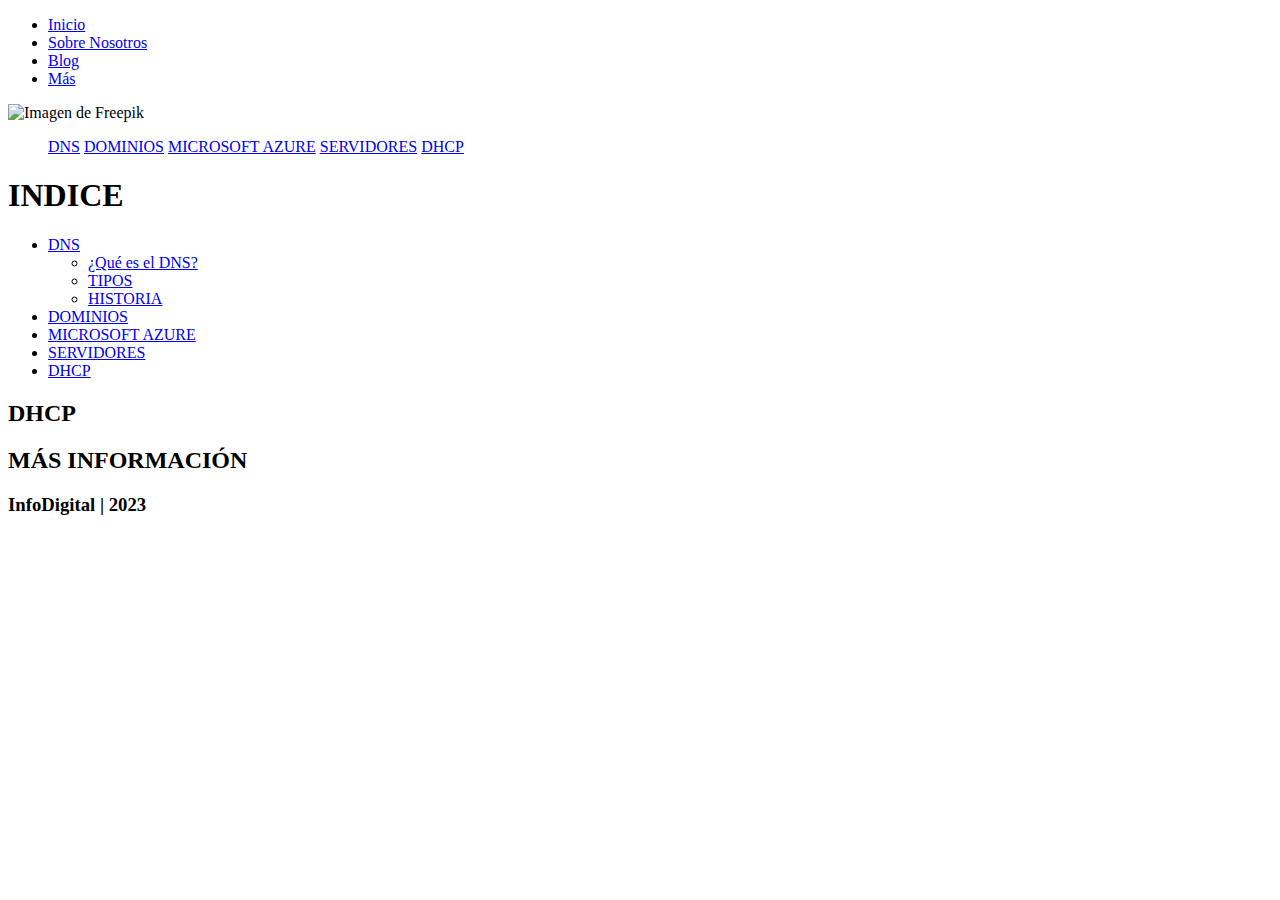
==== paginas/dhcp.html @ 58b0ef56 "Advance" ====
<!DOCTYPE html>
<html lang="es">
<head>
    <meta charset="UTF-8">
    <meta http-equiv="X-UA-Compatible" content="IE=edge">
    <meta name="viewport" content="width=device-width, initial-scale=1.0">
    <link rel="icon" type="image/x-icon" href="imagenes/Logo.PNG">
    <link rel="stylesheet" href="../estilos/style.css">
    <title>InfoDigital - DHCP</title>
    <link rel="stylesheet" href="css/media.css">
    <link rel="stylesheet" href="https://cdnjs.cloudflare.com/ajax/libs/font-awesome/6.3.0/css/all.min.css" integrity="sha512-SzlrxWUlpfuzQ+pcUCosxcglQRNAq/DZjVsC0lE40xsADsfeQoEypE+enwcOiGjk/bSuGGKHEyjSoQ1zVisanQ==" crossorigin="anonymous" referrerpolicy="no-referrer" />
</head>
<body>
   
    <!-- ********************** CABECERA DE LA WEB ******************************************** -->
    <header id="cajacabecera">
        <!-- ***************** MENU SUPERIOR ********************** -->
        <div id="cabecera">
            <nav class="menu">
                <ul>
                    <li><a href="../index.html"><i class="fa-solid fa-house-chimney"></i>Inicio</a></li>
                    <li><a href="sobreNosotros.html"><i class="fa-solid fa-calendar-days"></i>Sobre Nosotros</a></li>
                    <li><a href="blog.html"><i class="fa-solid fa-newspaper"></i>Blog</a></li>
                    <li><a href="mas.html"><i class="fa-solid fa-laptop-code"></i>Más</a></li>
                </ul>
            </nav>
        </div>
        <!-- ***************** MENU INFERIOR ********************** -->
        <div class="img">
            <img src="../imagenes/redes.jpg"  alt="Imagen de Freepik" class="nube">
        </div> 
         <div id="menu-inferior">
            <nav class="menu-inferior">
                <ul>
                    <a href="dns.html">DNS</a>
                    <a href="dominios.html">DOMINIOS</a>
                    <a href="microsoftAzure.html">MICROSOFT AZURE</a>
                    <a href="servidores.html">SERVIDORES</a>
                    <a href="dhcp.html">DHCP</a>
                </ul>
            </nav>
         </div>
    </header>
<!-- ********************** INDICE******************************************** -->
<main>
    <aside id="indice">
        <h1>INDICE</h1>
        <ul>
            <li><a href="#p-dns">DNS</a>
              <ul>
                <li><a href="#p-queesDNS">¿Qué es el DNS?</a></li>
                <li><a href="#p-tipos">TIPOS</a></li>
                <li><a href="#p-hsitoria">HISTORIA</a></li>
              </ul>
            </li>
            <li><a href="#p-dominios">DOMINIOS</a></li>
            <li><a href="#p-microsoft">MICROSOFT AZURE</a></li>
            <li><a href="#p-server">SERVIDORES</a></li>
            <li><a href="#p-dhcp">DHCP</a></li>
        </ul>
    </aside>
<!-- ********************** CONTENIDO DOMINIOS******************************************** -->
<aside id="secciones">
    <section class="dhcp" id="p-dhcp">
        <h2>DHCP</h2>
        <p> 
            
        </p>
    </section>
     <!-- ********************** MAS INFORMACION******************************************** -->
     <section class="mas" id="p-mas">
        <h2>MÁS INFORMACIÓN</h2>
    </section>
</aside>
 </main>
    <!-- ********************** FOOTER******************************************** --> 
    <footer id="piepagina">
        <h3>InfoDigital | 2023</h3>
        <!-- <div class="cajapie">
            <ul>
                <li><a href=""><i class="fa-brands fa-linkedin"></i></a></li>
                <li><a href=""><i class="fa-solid fa-envelope"></i></a></li>
                <li><a href=""><i class="fa-brands fa-instagram"></i></a></li>
                <li><a href=""><i class="fa-brands fa-facebook"></i></a></li>
            </ul>
        </div> -->
    </footer>
  </body>
</html>
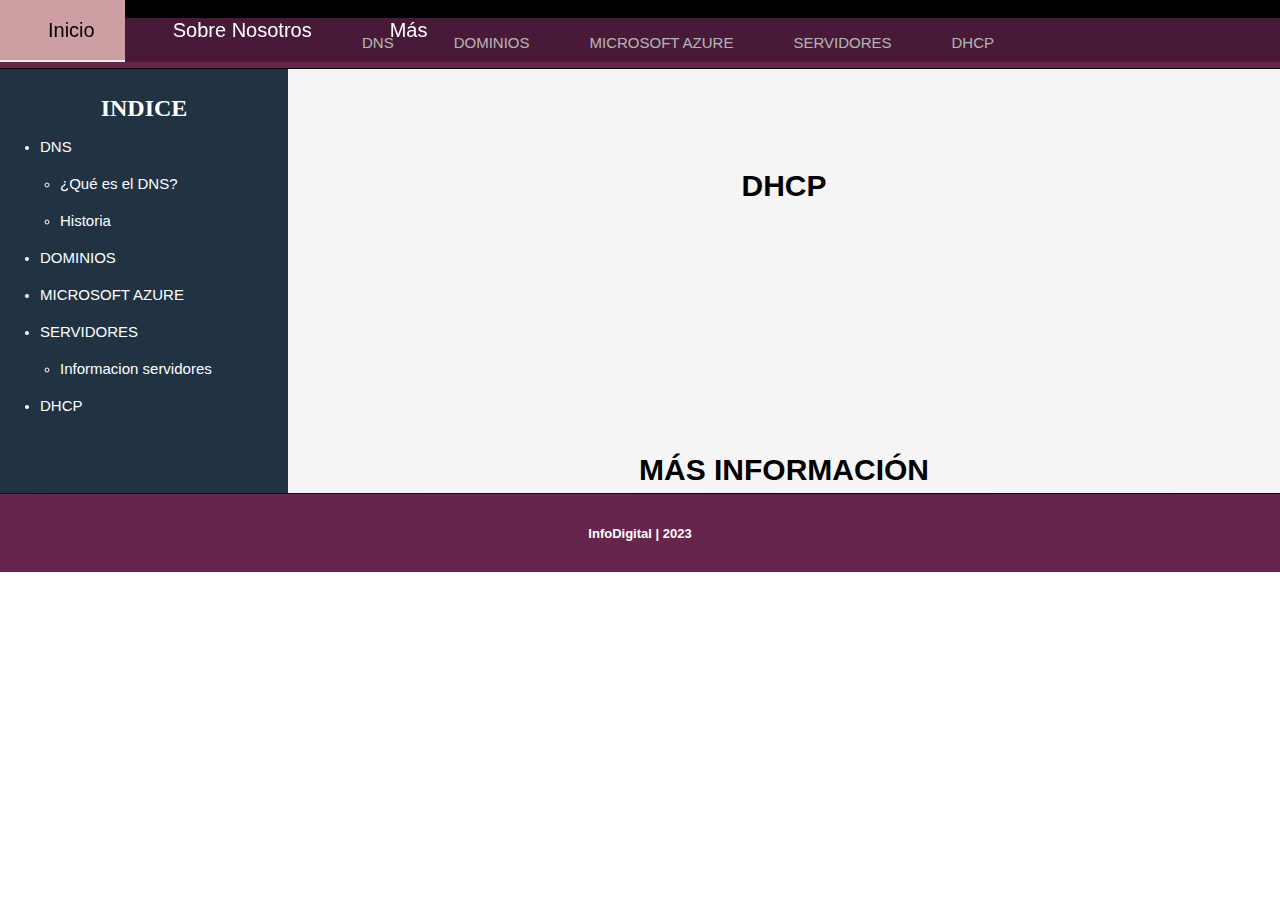
==== commit 8a0603aa: "Cambios" ====
--- a/paginas/dhcp.html
+++ b/paginas/dhcp.html
@@ -20,7 +20,6 @@
                 <ul>
                     <li><a href="../index.html"><i class="fa-solid fa-house-chimney"></i>Inicio</a></li>
                     <li><a href="sobreNosotros.html"><i class="fa-solid fa-calendar-days"></i>Sobre Nosotros</a></li>
-                    <li><a href="blog.html"><i class="fa-solid fa-newspaper"></i>Blog</a></li>
                     <li><a href="mas.html"><i class="fa-solid fa-laptop-code"></i>Más</a></li>
                 </ul>
             </nav>
@@ -46,17 +45,20 @@
     <aside id="indice">
         <h1>INDICE</h1>
         <ul>
-            <li><a href="#p-dns">DNS</a>
+            <li><a href="dns.html">DNS</a>
               <ul>
-                <li><a href="#p-queesDNS">¿Qué es el DNS?</a></li>
-                <li><a href="#p-tipos">TIPOS</a></li>
-                <li><a href="#p-hsitoria">HISTORIA</a></li>
+                <li><a href="dns.html">¿Qué es el DNS?</a></li>
+                <li><a href="dns.html">Historia</a></li>
               </ul>
             </li>
-            <li><a href="#p-dominios">DOMINIOS</a></li>
-            <li><a href="#p-microsoft">MICROSOFT AZURE</a></li>
-            <li><a href="#p-server">SERVIDORES</a></li>
-            <li><a href="#p-dhcp">DHCP</a></li>
+            <li><a href="dominios.html">DOMINIOS</a></li>
+            <li><a href="microsoftAzure.html">MICROSOFT AZURE</a></li>
+            <li><a href="servidores.html">SERVIDORES</a>
+                <ul>
+                    <li><a href="servidores.html">Informacion servidores</a></li>
+                </ul>
+            </li>
+            <li><a href="dhcp.html">DHCP</a></li>
         </ul>
     </aside>
 <!-- ********************** CONTENIDO DOMINIOS******************************************** -->
--- a/estilos/style.css
+++ b/estilos/style.css
@@ -0,0 +1,285 @@
+@import url('https://fonts.googleapis.com/css2?family=Sigmar&display=swap');
+
+
+header, section, article, nav, footer, aside, figure, form{
+    display: block;
+    margin: 0;
+    padding: 0;
+}
+body{
+    margin: 0;
+}
+*{
+    box-sizing: border-box;
+    margin: 0;
+    padding: 0;
+}
+p, h1, h2,h3, h4{
+    color: #fff;
+    margin: 6px;
+}
+h1{font-size: 24px;}
+h2{font-size: 20px;}
+h3{font-size: 18px;}
+h4{font-size: 16px;}
+p{font-size: 14px;}
+a{
+    text-decoration: none;
+}
+a img{
+    padding: 0 10px;
+    border: none;
+}
+ul, ol{
+    font-family: 'Roboto', sans-serif;
+    font-size: 14px;
+    color: #555555;
+}
+#scrollUp{
+    width: 60px;
+    height: 60px;
+    bottom: 10px;
+    right: 10px;
+    /* background-image: ; */
+}
+/* -------------------HEADER------------------------ */
+header{
+    background-color: #000000;
+}
+#cajacabecera{
+    width: 100%;
+}
+#cabecera{
+    width: 100%;
+    max-height: 1100px;
+    display: flex;
+    margin: auto;
+/*     background-color: transparent; */
+    background-color: #0000004b;
+    position: fixed;
+    left: 0;
+    top: 0;
+    z-index: 999;
+}
+#menu-inferior{
+    width: 100%;
+    max-height: 1100px;
+    display: flex;
+    margin: auto;
+    /* background: #254580; */
+    background: #67254E;
+    left: 0;
+    top: 0;
+    z-index: 999;
+}
+#logo{
+    width: 20%;
+    padding: 6px 0;
+}
+/* -------------------IMAGEN HEADER------------------------ */
+.nube{
+    width: 100%;
+    max-height: 400px;
+    padding: 0px;
+}
+img{
+    height: 300px;
+}
+.img{
+    position: relative;
+}
+
+/* -------------------MENU------------------------ */
+
+.menu{
+    width: 80%;
+}
+/* #btn-menu{
+    display: none;
+}
+#mmovil{
+    font-size: 25px;
+    cursor: pointer;
+    text-align: left;
+    color: white;
+    display: none;
+} */
+.menu ul{
+    display: flex;
+    justify-content: flex-start;
+    margin: 0;
+    padding: 0;
+    list-style: none;
+}
+.menu a{
+    display: block;
+    line-height: 60px;
+    padding: 0px 30px;
+    color: white;
+    font-size: 20px;
+}
+.menu a i{
+    font-size: 20px;
+    padding: 0 9px;
+}
+.menu a:hover{
+    color: #000000;
+    border-bottom: 2px solid #f2f2f2;
+    background-color: #CD9FA3;
+}
+
+/* -------------------MENU INFERIOR------------------------ */
+
+.menu-inferior{
+    width: 80%;
+}
+/* #btn-menu{
+    display: none;
+}
+#mmovil{
+    font-size: 25px;
+    cursor: pointer;
+    text-align: left;
+    color: white;
+    display: none;
+} */
+.menu-inferior ul{
+    display: flex;
+    justify-content: flex-end;
+    margin: 0;
+    padding: 0;
+    list-style: none;
+}
+.menu-inferior a{
+    display: block;
+    line-height: 50px;
+    padding: 0 30px;
+    color: white;
+    font-size: 15px;
+}
+.menu-inferior a:hover{
+    color: #fff;
+    border-bottom: 0px solid #f2f2f2;
+    background-color: #000000;
+}
+/* -------------------SECCIONES------------------------ */
+main{
+    background: linear-gradient(to bottom left, #000000, #000000, #110C3B);
+    padding: 1px 0px;
+    display: flex;
+}
+#secciones{
+    flex: 70%;
+    /* background: linear-gradient(to bottom left, #000000, #000000, #110C3B); */
+    background: whitesmoke;
+}
+#indice{
+    text-align: center;
+    background-color: #213343;
+    padding: 20px;
+    max-height: 9000px;
+    flex: 15%;
+}
+aside > h2{
+    text-align: center;
+    font-family: Arial;
+    font-size: 20px;
+}
+.index{
+    color: white;
+    text-align: center;
+    font-family: Arial, Helvetica, sans-serif;
+    margin-top: 100px;
+    padding-bottom: 30px;
+    font-size: 20px;
+}
+h2{
+    text-align: center;
+    font-family: Arial, Helvetica, sans-serif;
+    margin-top: 100px;
+    font-size: 30px;
+    color: #000000;
+}
+li a{
+    display: flex;
+}
+#indice ul{
+    justify-content: flex-start;
+    color: rgb(255, 255, 255);
+    padding: 0 20px;
+}
+#indice a{
+    color: white;
+    align-items: flex-start;
+    font-family: Arial;
+    font-size: 15px;
+    padding: 10px 0;
+}
+p{
+    text-align: justify;
+    font-family: sans-serif;
+    font-size: 20px;
+    margin: 50px ;
+    color: #000000;
+}
+.dns{
+    max-height: 5000px;
+    position: relative;
+    padding-top: 10px;
+}
+.microsoft{
+    height: 5000px;
+    position: relative;
+    padding-top: 100px;
+}
+.dominios{
+    max-height: 5000px;
+    position: relative;
+    padding-top: 100px;
+}
+.mas{
+    max-height: 1000px;
+    position: relative;
+    padding-top: 100px;
+}
+
+/* ---------------PIE DE PAGINA----------------------- */
+#piepagina{
+    background: #67254E;
+    padding: 2% 0;
+}
+h3{
+    text-align: center;
+    font-family: Arial;
+    font-size: 13px;
+}
+/*.cajapie{
+    width: 100%;
+    max-width: 1100px;
+    margin: auto;
+    display: flex;
+} 
+#piepagina p{
+    text-align: left;
+    color: #ffffff;
+    font-size: 30px;
+}
+#piepagina ul{
+    width: 160px;
+    margin: 0 auto;
+    padding: 0 0 0 100px;
+    display: flex;
+    list-style: none;
+}
+#piepagina ul li{
+    padding: 0 14px;
+}
+#piepagina ul li a{
+    width: 4opx;
+    height: 40px;
+    display: block;
+    line-height: 40px;
+    color: white;
+    text-align: right;
+    font-size: 35px;
+} */
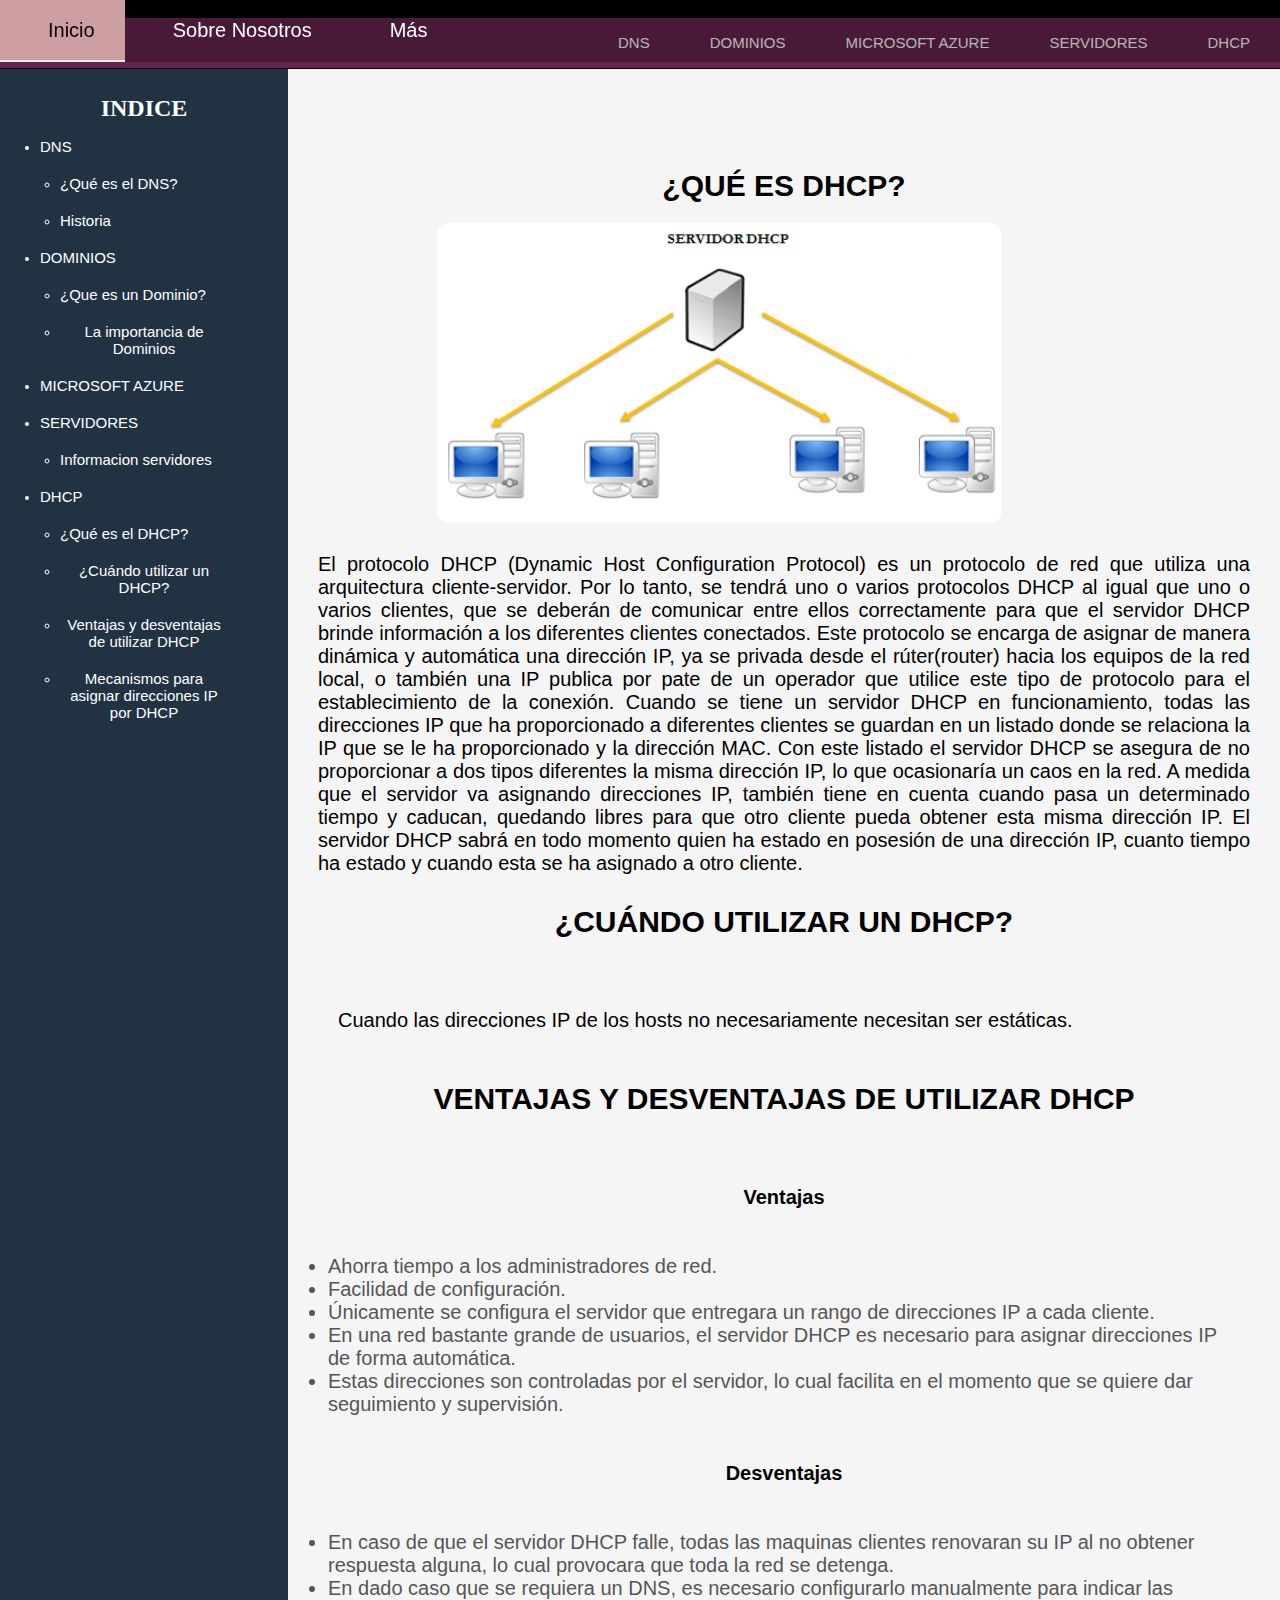
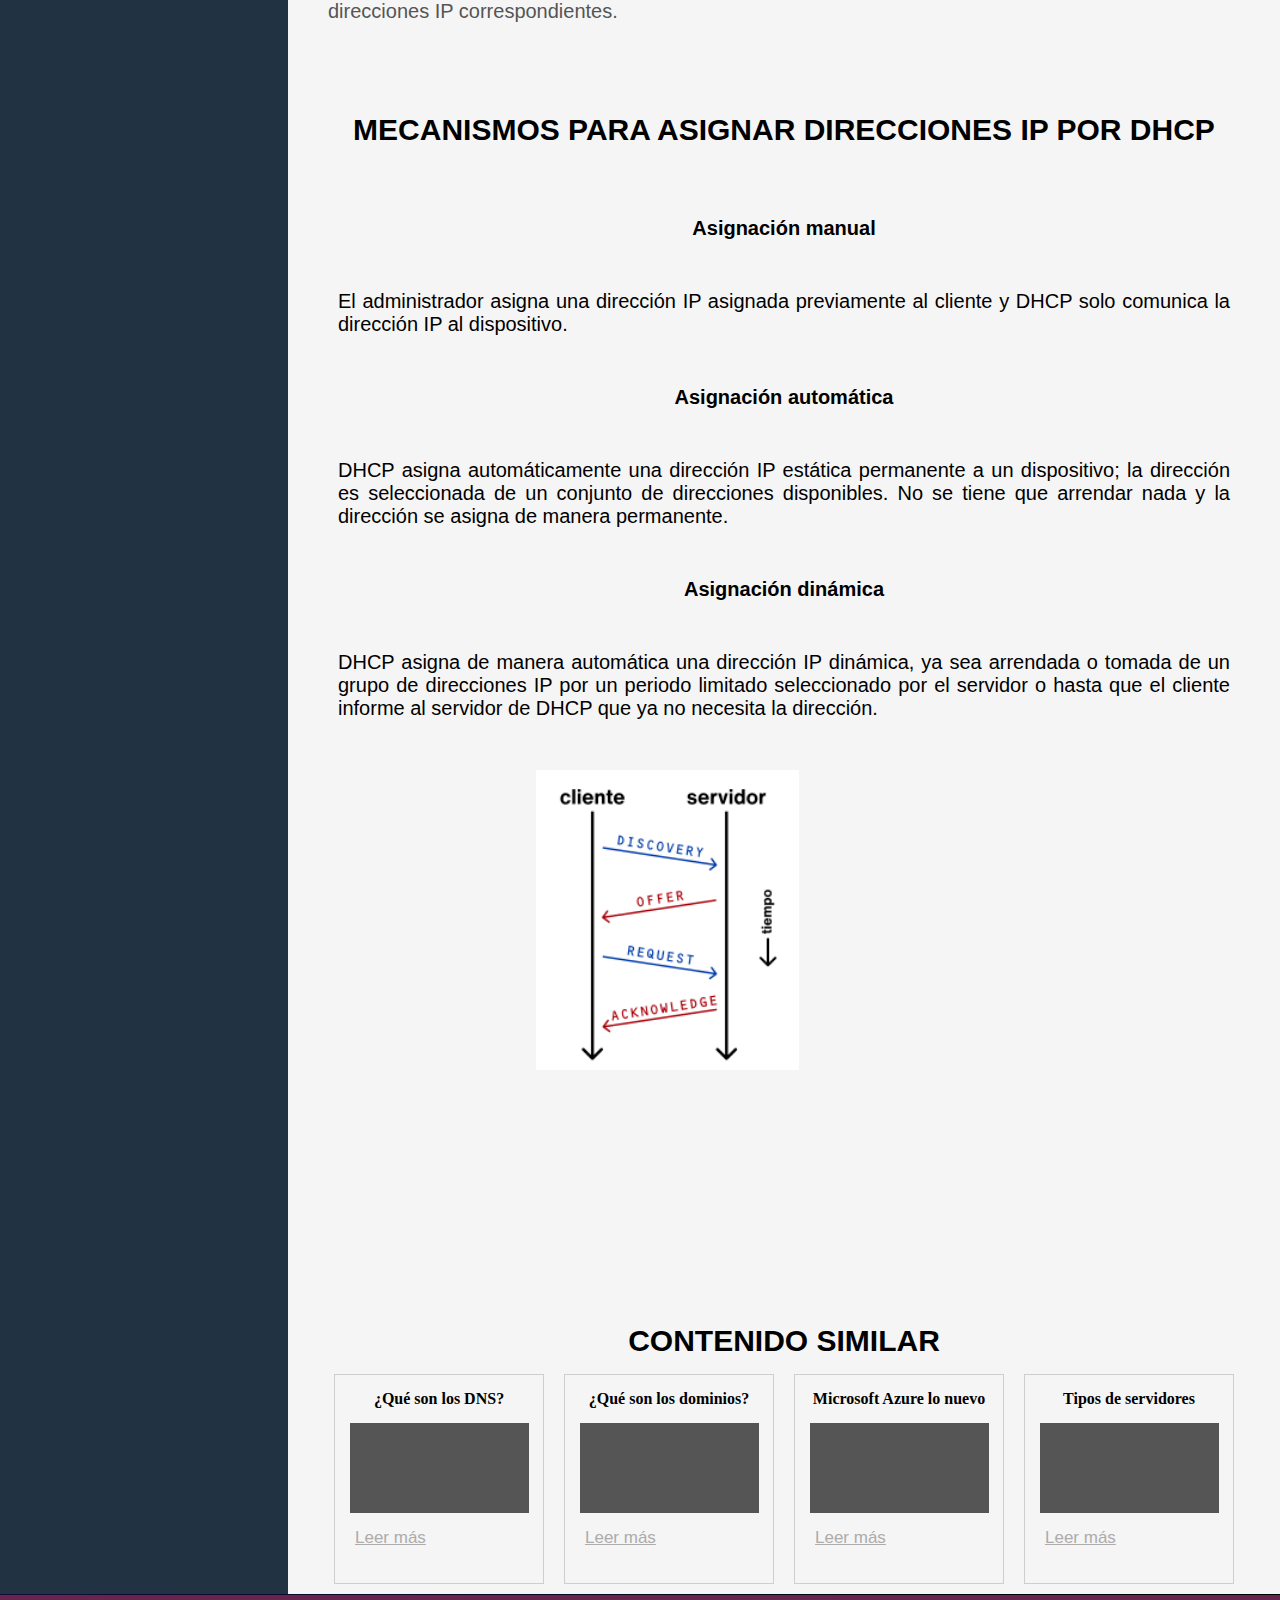
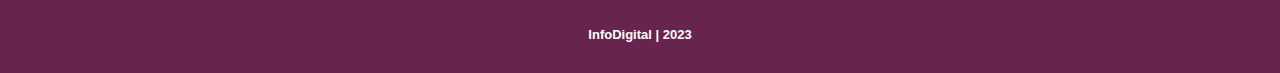
==== commit b1580538: "Cambios" ====
--- a/paginas/dhcp.html
+++ b/paginas/dhcp.html
@@ -7,7 +7,7 @@
     <link rel="icon" type="image/x-icon" href="imagenes/Logo.PNG">
     <link rel="stylesheet" href="../estilos/style.css">
     <title>InfoDigital - DHCP</title>
-    <link rel="stylesheet" href="css/media.css">
+    <link rel="stylesheet" href="../estilos/mediaPag.css">
     <link rel="stylesheet" href="https://cdnjs.cloudflare.com/ajax/libs/font-awesome/6.3.0/css/all.min.css" integrity="sha512-SzlrxWUlpfuzQ+pcUCosxcglQRNAq/DZjVsC0lE40xsADsfeQoEypE+enwcOiGjk/bSuGGKHEyjSoQ1zVisanQ==" crossorigin="anonymous" referrerpolicy="no-referrer" />
 </head>
 <body>
@@ -16,6 +16,8 @@
     <header id="cajacabecera">
         <!-- ***************** MENU SUPERIOR ********************** -->
         <div id="cabecera">
+            <input type="checkbox" id="btn-menu">
+            <label for="btn-menu" id="mmovil"><i class="fa-sharp fa-solid fa-list-ul"></i></label>  
             <nav class="menu">
                 <ul>
                     <li><a href="../index.html"><i class="fa-solid fa-house-chimney"></i>Inicio</a></li>
@@ -28,7 +30,9 @@
         <div class="img">
             <img src="../imagenes/redes.jpg"  alt="Imagen de Freepik" class="nube">
         </div> 
-         <div id="menu-inferior">
+         <div id="menum-inferior">
+            <input type="checkbox" id="btn-menu-inferior">
+            <label for="btn-menu-inferior" id="mmovill"><i class="fa-solid fa-ellipsis-vertical"></i></label>  
             <nav class="menu-inferior">
                 <ul>
                     <a href="dns.html">DNS</a>
@@ -51,28 +55,188 @@
                 <li><a href="dns.html">Historia</a></li>
               </ul>
             </li>
-            <li><a href="dominios.html">DOMINIOS</a></li>
+            <li><a href="dominios.html">DOMINIOS</a>
+                <ul>
+                    <li><a href="dominios.html">¿Que es un Dominio?</a></li>
+                    <li><a href="dominios.html">La importancia de Dominios</a></li>
+                </ul>
+            </li>
             <li><a href="microsoftAzure.html">MICROSOFT AZURE</a></li>
             <li><a href="servidores.html">SERVIDORES</a>
                 <ul>
                     <li><a href="servidores.html">Informacion servidores</a></li>
                 </ul>
             </li>
-            <li><a href="dhcp.html">DHCP</a></li>
+            <li><a href="dhcp.html">DHCP</a>
+                <ul>
+                    <li><a href="#p-queesDHCP">¿Qué es el DHCP?</a></li>
+                    <li><a href="#p-utilizarDHCP">¿Cuándo utilizar un DHCP?</a></li>
+                    <li><a href="#p-vydDHCP">Ventajas y desventajas de utilizar DHCP</a></li>
+                    <li><a href="#p-ipDHCP">Mecanismos para asignar direcciones IP por DHCP</a></li>
+                  </ul>
+            </li>
         </ul>
     </aside>
-<!-- ********************** CONTENIDO DOMINIOS******************************************** -->
+<!-- ********************** CONTENIDO DHCP******************************************** -->
 <aside id="secciones">
     <section class="dhcp" id="p-dhcp">
-        <h2>DHCP</h2>
-        <p> 
-            
-        </p>
+        <head>
+            <style>
+            .fotoDHCP{
+                width: 100%;
+                height: 300px;
+                background-color: transparent;
+                padding-left: 15%;
+               justify-content: center;
+            }  
+            .dhcp h2{
+                padding: 0px 0px 20px 0px;
+                margin: 0;
+            }
+            #fot{
+                border-radius: 12px;
+            }
+            .mov{
+                padding-left: 25%;
+            }
+            .info{
+                margin: 30px;
+            }
+            .info p{
+                margin: 0;
+                padding: 0;
+            }
+            .contenedorDHCP h3{
+                color: black;
+                font-size: 20px;
+            }
+            .center{
+                padding: 40px;
+                justify-content: center;
+                font-size: 20px;
+            } 
+            </style>
+        </head>
+        <h2 id="p-queesDHCP"> ¿QUÉ ES DHCP? </h2>
+            <div class="contenedorDHCP">
+                <div class="fotoDHCP">
+                    <img src="../imagenes/DHCP/ud2_image017.png" alt="" id="fot">
+                </div>
+                <div class="info">
+                    <p>
+                        El protocolo DHCP (Dynamic Host Configuration Protocol) es un protocolo de red que utiliza 
+                        una arquitectura cliente-servidor. Por lo tanto, se tendrá uno o varios protocolos DHCP al 
+                        igual que uno o varios clientes, que se deberán de comunicar entre ellos correctamente para 
+                        que el servidor DHCP brinde información a los diferentes clientes conectados.
+
+                        Este protocolo se encarga de asignar de manera dinámica y automática una dirección IP, ya se 
+                        privada desde el rúter(router) hacia los equipos de la red local, o también una IP publica por 
+                        pate de un operador que utilice este tipo de protocolo para el establecimiento de la conexión. 
+
+                        Cuando se tiene un servidor DHCP en funcionamiento, todas las direcciones IP que ha proporcionado 
+                        a diferentes clientes se guardan en un listado donde se relaciona la IP que se le ha proporcionado 
+                        y la dirección MAC. Con este listado el servidor DHCP se asegura de no proporcionar a dos tipos 
+                        diferentes la misma dirección IP, lo que ocasionaría un caos en la red. A medida que el servidor va 
+                        asignando direcciones IP, también tiene en cuenta cuando pasa un determinado tiempo y caducan, 
+                        quedando libres para que otro cliente pueda obtener esta misma dirección IP.
+
+                        El servidor DHCP sabrá en todo momento quien ha estado en posesión de una dirección IP, cuanto tiempo 
+                        ha estado y cuando esta se ha asignado a otro cliente. 
+                    </p>
+                </div>
+                <div class="info1">
+                    <h2 id="p-utilizarDHCP"> ¿CUÁNDO UTILIZAR UN DHCP? </h2>
+                    <p>
+                        Cuando las direcciones IP de los hosts no necesariamente necesitan ser estáticas. 
+                    </p>
+                </div>
+                <div class="info2">
+                    <h2 id="p-vydDHCP"> VENTAJAS Y DESVENTAJAS DE UTILIZAR DHCP </h2>
+                    <p>
+                        <h3> Ventajas </h3>
+                     <ul class="center">
+                            <li>Ahorra tiempo a los administradores de red.</li>
+                            <li>Facilidad de configuración.</li>
+                            <li>Únicamente se configura el servidor que entregara un rango de direcciones IP a cada cliente.</li>
+                            <li>En una red bastante grande de usuarios, el servidor DHCP es necesario para asignar direcciones IP de forma automática.</li> 
+                            <li>Estas direcciones son controladas por el servidor, lo cual facilita en el momento que se quiere dar seguimiento y supervisión.</li>
+                     </ul>
+
+                        <h3> Desventajas  </h3>
+                     <ul class="center">
+                        <li>En caso de que el servidor DHCP falle, todas las maquinas clientes renovaran su IP al no obtener respuesta alguna, lo cual provocara que toda la red se detenga.</li>
+                        <li>En dado caso que se requiera un DNS, es necesario configurarlo manualmente para indicar las direcciones IP correspondientes.</li>
+                    </ul>
+                    </p>
+                </div>
+                <div class="info3">
+                    <h2 id="p-ipDHCP"> MECANISMOS PARA ASIGNAR DIRECCIONES IP POR DHCP </h2>
+                    <p>
+                        <h3> Asignación manual </h3>
+                        <div class="letras">
+                            <p>
+                                El administrador asigna una dirección IP asignada previamente al cliente 
+                                y DHCP solo comunica la dirección IP al dispositivo.
+                            </p>
+                        </div>
+                        <h3> Asignación automática  </h3>
+                        <div class="letras">
+                            <p>
+                                DHCP asigna automáticamente una dirección IP estática permanente a un dispositivo; 
+                                la dirección es seleccionada de un conjunto de direcciones disponibles. No se tiene 
+                                que arrendar nada y la dirección se asigna de manera permanente.
+                            </p>
+                        </div>
+                        <h3> Asignación dinámica  </h3>
+                        <div class="letras">
+                            <p>
+                                DHCP asigna de manera automática una dirección IP dinámica, ya sea arrendada o tomada 
+                                de un grupo de direcciones IP por un periodo limitado seleccionado por el servidor o 
+                                hasta que el cliente informe al servidor de DHCP que ya no necesita la dirección.
+                            </p>
+                        </div>
+
+                        <div class="mov">
+                            <img src="../imagenes/DHCP/Sesión_DHCP.svg.png" alt="">
+                        </div>
+                    </p>
+                </div>
+            </div>
     </section>
-     <!-- ********************** MAS INFORMACION******************************************** -->
-     <section class="mas" id="p-mas">
-        <h2>MÁS INFORMACIÓN</h2>
-    </section>
+   <!-- ********************** CONTENDIDO SIMILAR******************************************** -->
+   <section class="mas" id="p-mas">
+    <h2>CONTENIDO SIMILAR</h2>
+    <div class="p-mas">
+        <aside id="cuad1">
+            <h2>¿Qué son los DNS?</h2>
+          <div>
+            <!-- <img src="" alt=""> -->
+          </div>
+        <a href="dns.html">Leer más <i class="fa-solid fa-arrow-right-long"></i></a>
+        </aside>
+        <aside id="cuad2">
+            <h2>¿Qué son los dominios?</h2>
+          <div>
+            <!-- <img src="" alt=""> -->
+          </div>
+        <a href="dominios.html">Leer más <i class="fa-solid fa-arrow-right-long"></i></a>
+        </aside>
+        <aside id="cuad3">
+            <h2>Microsoft Azure lo nuevo</h2>
+         <div>
+            <!-- <img src="" alt=""> -->
+          </div>
+          <a href="microsoftAzure.html">Leer más <i class="fa-solid fa-arrow-right-long"></i></a>
+        </aside>
+        <aside id="cuad4">
+            <h2>Tipos de servidores</h2>
+            <div>
+            <!-- <img src="" alt=""> -->
+            </div>
+            <a href="servidores.html">Leer más <i class="fa-solid fa-arrow-right-long"></i></a>
+        </aside>
+    </div>
+</section>
 </aside>
  </main>
     <!-- ********************** FOOTER******************************************** --> 
--- a/estilos/style.css
+++ b/estilos/style.css
@@ -61,7 +61,7 @@
     top: 0;
     z-index: 999;
 }
-#menu-inferior{
+#menum-inferior{
     width: 100%;
     max-height: 1100px;
     display: flex;
@@ -94,7 +94,7 @@
 .menu{
     width: 80%;
 }
-/* #btn-menu{
+#btn-menu{
     display: none;
 }
 #mmovil{
@@ -103,7 +103,8 @@
     text-align: left;
     color: white;
     display: none;
-} */
+    padding: 10px 20px;
+}
 .menu ul{
     display: flex;
     justify-content: flex-start;
@@ -131,18 +132,19 @@
 /* -------------------MENU INFERIOR------------------------ */
 
 .menu-inferior{
-    width: 80%;
-}
-/* #btn-menu{
+    width: 100%;
+}
+#btn-menu-inferior{
     display: none;
 }
-#mmovil{
+#mmovill{
     font-size: 25px;
     cursor: pointer;
-    text-align: left;
+    text-align: right;
     color: white;
     display: none;
-} */
+    margin: 0px 0px 0px 460px;
+} 
 .menu-inferior ul{
     display: flex;
     justify-content: flex-end;
@@ -237,10 +239,54 @@
     position: relative;
     padding-top: 100px;
 }
+.dhcp{
+    max-height: 2700px;
+    position: relative;
+    padding-top: 100px;
+}
 .mas{
     max-height: 1000px;
     position: relative;
     padding-top: 100px;
+}
+    /* ---------------------------CONTENIDO SIMILAR------------------------------------- */
+.p-mas{
+    display: flex;
+    flex-wrap: wrap;
+    justify-content: center;
+}
+.mas aside{
+    width: 210px;
+    height: 210px;
+    background: whitesmoke;
+    margin: 10px;
+   border-style: solid;
+   border-width: 1px;
+    border-color: #d1cdcd;
+}
+.p-mas div{
+    width: 179px;
+    height: 90px;
+    background: #555555;
+    margin: 15px;
+}
+.p-mas h2{
+    margin: 15px;
+    font-size: 16px;
+    font-family:'Times New Roman';
+}
+.p-mas a{
+    text-align: justify;
+    font-family: sans-serif;
+    font-size: 17px;
+    color: rgb(173, 171, 171);
+    text-decoration-line: underline;
+    margin: 20px 20px;
+}
+.p-mas a:hover{
+    color: #fff;
+    border-bottom: 0px solid #4379df;
+    color: #4379df;
 }
 
 /* ---------------PIE DE PAGINA----------------------- */
--- a/estilos/mediaPag.css
+++ b/estilos/mediaPag.css
@@ -0,0 +1,148 @@
+/*  ------------------------------------------------------------
+ -----------------ESTILO PARA 1024---------------------------
+ ------------------------------------------------------------ */
+ @media only screen and (max-width: 1024px){
+
+ }
+ /*  ------------------------------------------------------------
+  -----------------ESTILO PARA 920---------------------------
+  ------------------------------------------------------------ */
+ @media only screen and (max-width: 920px){
+    #cabecera{
+        height: 50px;
+    }
+    #logo{
+         width: 100%;
+     }
+    #logo img{
+        display: block;
+        margin: auto;
+     }
+ /* ---------------------------MENU------------------------------------- */
+   .menu{
+        position: absolute;
+        width: 300px; 
+        top: 100%;
+        transform: translateX(-100%);
+     }
+    #mmovil {
+        display: block;
+     }
+     #mmovil i{
+        text-align: right;
+     }
+    .menu ul{
+         flex-direction: column;
+         background: #333233;
+     }
+     img{
+        height: 200px;
+    }
+    .menu a{
+         line-height: 30px;
+         padding: 10px 20px;
+         border-bottom: 1px solid rgb(63, 62, 62);
+         text-transform: uppercase;
+         font-size: 15px;
+     } 
+    .menu a i{
+        padding: 0px;
+        font-size: 0px;
+        } 
+    #btn-menu:checked ~ .menu{
+        display: initial;
+         transform: translateX(0%); 
+         transition: all 0.6s; 
+     }
+     .menu a:hover{
+        color: #000000;
+        border-bottom: 0px solid #f2f2f2;
+        background-color: #CD9FA3;
+    }
+    /* ---------------------------MENU INFERIOR------------------------------------- */
+   .menu-inferior{
+    position: absolute;
+     width: 85%; 
+     top: 50px;
+     transform: translateX(-100%);
+     margin: 0px 0px 0px 0px;
+ } 
+ #mmovill {
+    display: block;
+ }
+ #mmovill i{
+    text-align: right;
+ }
+ .menu-inferior ul{
+    flex-direction: column;
+    background: #333233;
+}
+.menu-inferior a{
+     line-height: 30px;
+     padding: 2px 10px;
+     border-bottom: 1px solid rgb(63, 62, 62);
+     text-transform: uppercase;
+     font-size: 15px;
+ }  
+.menu-inferior a i{
+    padding: 0px;
+    font-size: 0px;
+    }  
+#btn-menu-inferior:checked ~ .menu-inferior{
+   
+    transform: translateX(0%); 
+    transition: all 0.6s; 
+ }  
+ .menu-inferior a:hover{
+    color: #000000;
+    border-bottom: 0px solid #f2f2f2;
+    background-color: #CD9FA3;
+} 
+/* -------------------SECCIONES------------------------ */
+#indice{
+    display: none;
+}
+aside > h2{
+    font-size: 10px;
+}
+h1{
+    font-size: 20px;
+}
+h2{
+    margin-top: 50px;
+    font-size: 20px;
+}
+p{
+    font-size: 15px;
+    margin: 40px;
+    position: relative;
+}
+/* ********************** DHCP******************************************** */
+
+.mov{
+  margin: 0px 0px;
+} 
+.contenedorDHCP h3{
+    font-size: 12px;
+}
+.center{
+    font-size: 12px;
+} 
+.info{
+    margin: 15px;
+}
+
+ }
+
+  /*  ------------------------------------------------------------
+  -----------------ESTILO PARA 603---------------------------
+  ------------------------------------------------------------ */
+  @media only screen and (max-width: 603px){
+ 
+ }
+ /*  ------------------------------------------------------------
+  -----------------ESTILO PARA 533---------------------------
+  ------------------------------------------------------------ */
+  @media only screen and (max-width: 533px){
+ 
+}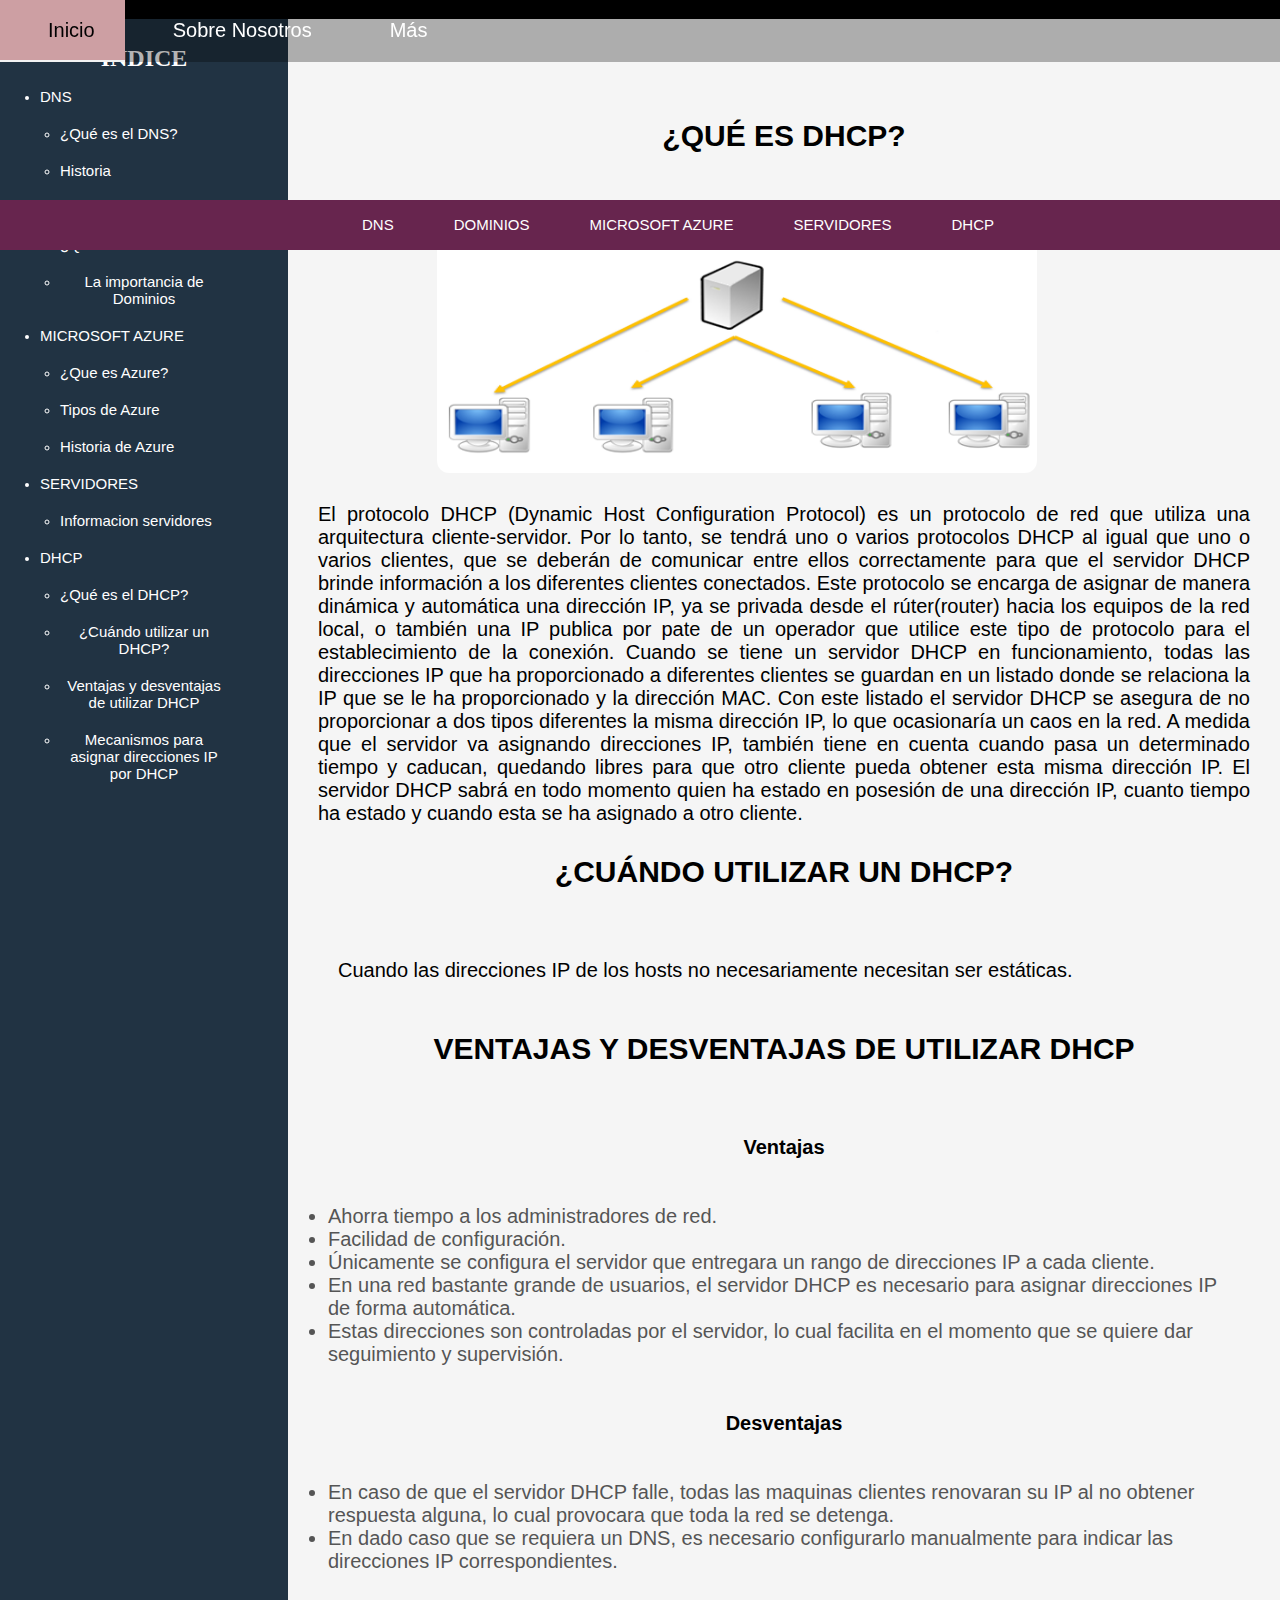
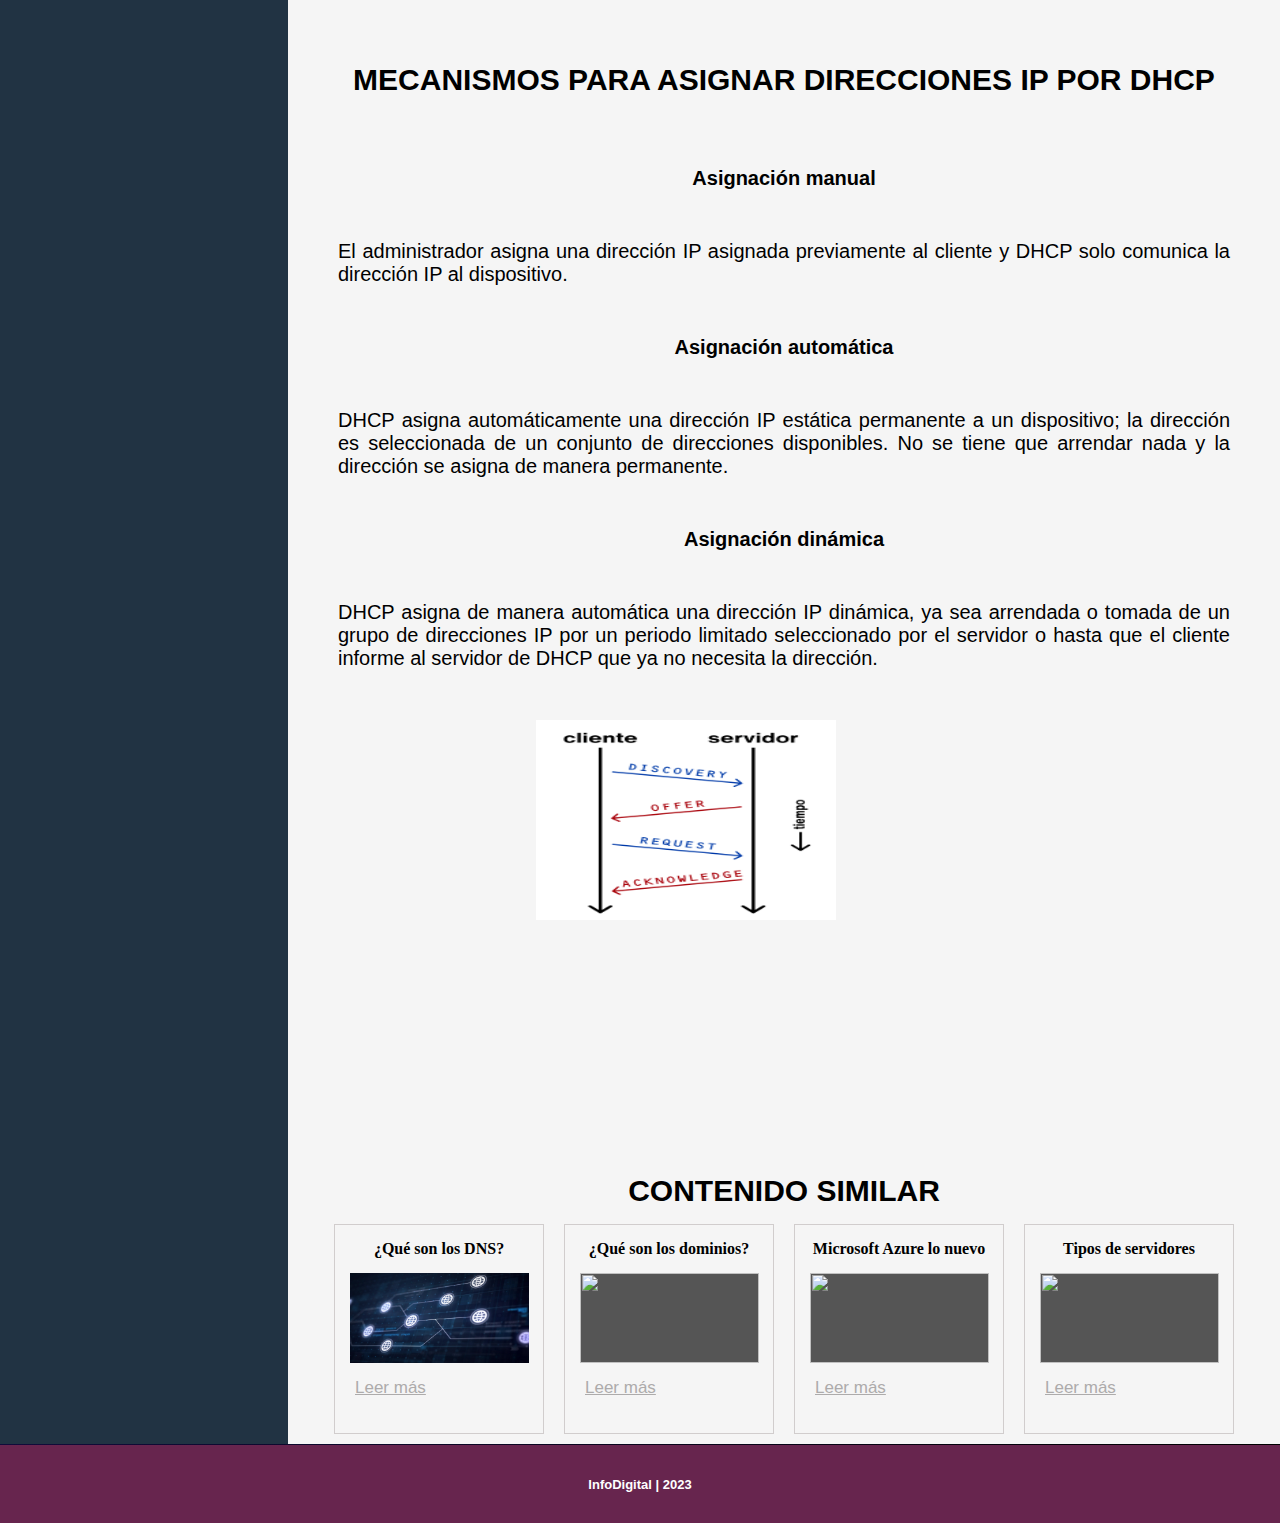
==== commit 577983c3: "Cambios" ====
--- a/paginas/dhcp.html
+++ b/paginas/dhcp.html
@@ -4,7 +4,7 @@
     <meta charset="UTF-8">
     <meta http-equiv="X-UA-Compatible" content="IE=edge">
     <meta name="viewport" content="width=device-width, initial-scale=1.0">
-    <link rel="icon" type="image/x-icon" href="imagenes/Logo.PNG">
+    <link rel="icon" type="image/logo" href="../logo/logo.png">
     <link rel="stylesheet" href="../estilos/style.css">
     <title>InfoDigital - DHCP</title>
     <link rel="stylesheet" href="../estilos/mediaPag.css">
@@ -61,7 +61,13 @@
                     <li><a href="dominios.html">La importancia de Dominios</a></li>
                 </ul>
             </li>
-            <li><a href="microsoftAzure.html">MICROSOFT AZURE</a></li>
+            <li><a href="microsoftAzure.html">MICROSOFT AZURE</a>
+                <ul>
+                    <li><a href="microsoftAzure.html">¿Que es Azure?</a></li>
+                    <li><a href="microsoftAzure.html">Tipos de Azure</a></li>
+                    <li><a href="microsoftAzure.html">Historia de Azure</a></li>
+                  </ul>
+            </li>
             <li><a href="servidores.html">SERVIDORES</a>
                 <ul>
                     <li><a href="servidores.html">Informacion servidores</a></li>
@@ -209,29 +215,29 @@
     <div class="p-mas">
         <aside id="cuad1">
             <h2>¿Qué son los DNS?</h2>
-          <div>
-            <!-- <img src="" alt=""> -->
+          <div class="img">
+            <img src="../imagenes/mas/img1.jpg" alt="">
           </div>
         <a href="dns.html">Leer más <i class="fa-solid fa-arrow-right-long"></i></a>
         </aside>
         <aside id="cuad2">
             <h2>¿Qué son los dominios?</h2>
-          <div>
-            <!-- <img src="" alt=""> -->
+          <div class="img">
+            <img src="../imagenes/mas/img2.jpg" alt="">
           </div>
         <a href="dominios.html">Leer más <i class="fa-solid fa-arrow-right-long"></i></a>
         </aside>
         <aside id="cuad3">
             <h2>Microsoft Azure lo nuevo</h2>
-         <div>
-            <!-- <img src="" alt=""> -->
+         <div class="img">
+            <img src="../imagenes/mas/img4.jpg" alt="">
           </div>
           <a href="microsoftAzure.html">Leer más <i class="fa-solid fa-arrow-right-long"></i></a>
         </aside>
         <aside id="cuad4">
             <h2>Tipos de servidores</h2>
-            <div>
-            <!-- <img src="" alt=""> -->
+            <div class="img">
+                <img src="../imagenes/mas/img5.jpg" alt="">
             </div>
             <a href="servidores.html">Leer más <i class="fa-solid fa-arrow-right-long"></i></a>
         </aside>
--- a/estilos/style.css
+++ b/estilos/style.css
@@ -79,7 +79,7 @@
 /* -------------------IMAGEN HEADER------------------------ */
 .nube{
     width: 100%;
-    max-height: 400px;
+    max-height: 245px;
     padding: 0px;
 }
 img{
@@ -131,8 +131,12 @@
 
 /* -------------------MENU INFERIOR------------------------ */
 
+#menum-inferior{
+    position: absolute;
+    margin: 200px 0px 0px 0px;
+}
 .menu-inferior{
-    width: 100%;
+    width: 80%;
 }
 #btn-menu-inferior{
     display: none;
@@ -143,8 +147,8 @@
     text-align: right;
     color: white;
     display: none;
-    margin: 0px 0px 0px 460px;
-} 
+    margin: 10px;
+}
 .menu-inferior ul{
     display: flex;
     justify-content: flex-end;
@@ -224,13 +228,16 @@
     margin: 50px ;
     color: #000000;
 }
+.img{
+    overflow: hidden;
+}
 .dns{
     max-height: 5000px;
     position: relative;
     padding-top: 10px;
 }
 .microsoft{
-    height: 5000px;
+    height: 3000px;
     position: relative;
     padding-top: 100px;
 }
@@ -240,7 +247,7 @@
     padding-top: 100px;
 }
 .dhcp{
-    max-height: 2700px;
+    max-height: 2900px;
     position: relative;
     padding-top: 100px;
 }
@@ -264,6 +271,13 @@
    border-width: 1px;
     border-color: #d1cdcd;
 }
+aside .img{
+    overflow: hidden;
+}
+aside img{
+    width: 100%;
+    height: 100%;
+}
 .p-mas div{
     width: 179px;
     height: 90px;
@@ -288,6 +302,25 @@
     border-bottom: 0px solid #4379df;
     color: #4379df;
 }
+/* ********************** DHCP******************************************** */
+
+.fotoDHCP img{
+    width: 600px;
+    height: 300px;
+    padding-top: 50px;
+}
+.mov img{
+    width: 300px;
+    height: 200px;
+}
+.imgA{
+    margin: 0px 80px;
+}
+/* ********************** DHCP******************************************** */
+.imgHistoria img{
+    width: 300px;
+    height: 200px;
+}
 
 /* ---------------PIE DE PAGINA----------------------- */
 #piepagina{
--- a/estilos/mediaPag.css
+++ b/estilos/mediaPag.css
@@ -60,44 +60,44 @@
         background-color: #CD9FA3;
     }
     /* ---------------------------MENU INFERIOR------------------------------------- */
-   .menu-inferior{
-    position: absolute;
-     width: 85%; 
-     top: 50px;
-     transform: translateX(-100%);
-     margin: 0px 0px 0px 0px;
- } 
- #mmovill {
-    display: block;
- }
- #mmovill i{
-    text-align: right;
- }
- .menu-inferior ul{
-    flex-direction: column;
-    background: #333233;
-}
-.menu-inferior a{
-     line-height: 30px;
-     padding: 2px 10px;
-     border-bottom: 1px solid rgb(63, 62, 62);
-     text-transform: uppercase;
-     font-size: 15px;
- }  
-.menu-inferior a i{
-    padding: 0px;
-    font-size: 0px;
-    }  
-#btn-menu-inferior:checked ~ .menu-inferior{
-   
-    transform: translateX(0%); 
-    transition: all 0.6s; 
- }  
- .menu-inferior a:hover{
-    color: #000000;
-    border-bottom: 0px solid #f2f2f2;
-    background-color: #CD9FA3;
-} 
+    .menu-inferior{
+        position: absolute;
+         width: 85%; 
+         top: 50px;
+         transform: translateX(-100%);
+         margin: 0px 0px 0px 0px;
+     } 
+     #mmovill {
+        display: block;
+     }
+     #mmovill i{
+        text-align: right;
+     }
+     .menu-inferior ul{
+        flex-direction: column;
+        background: #333233;
+    }
+    .menu-inferior a{
+         line-height: 30px;
+         padding: 2px 10px;
+         border-bottom: 1px solid rgb(63, 62, 62);
+         text-transform: uppercase;
+         font-size: 15px;
+     }  
+    .menu-inferior a i{
+        padding: 0px;
+        font-size: 0px;
+        }  
+    #btn-menu-inferior:checked ~ .menu-inferior{
+       
+        transform: translateX(0%); 
+        transition: all 0.6s; 
+     }  
+     .menu-inferior a:hover{
+        color: #000000;
+        border-bottom: 0px solid #f2f2f2;
+        background-color: #CD9FA3;
+    } 
 /* -------------------SECCIONES------------------------ */
 #indice{
     display: none;
@@ -118,19 +118,37 @@
     position: relative;
 }
 /* ********************** DHCP******************************************** */
+.dhcp{
+    width: 390px;
+}
+.fotoDHCP img{
+    width: 300px;
+    padding-top: 50px;
+}
 
-.mov{
-  margin: 0px 0px;
-} 
 .contenedorDHCP h3{
     font-size: 12px;
 }
 .center{
     font-size: 12px;
 } 
-.info{
-    margin: 15px;
+.info > p{
+    margin: 10px;
+   
 }
+    /* ---------------------------CONTENIDO SIMILAR------------------------------------- */
+    .mas aside{
+        width: 170px;
+        height: 210px;
+    }
+    .p-mas div{
+        width: 139px;
+        height: 90px;
+        margin: 15px;
+    }
+    /* ---------------------------MICROSOFT AZURE------------------------------------- */
+
+ 
 
  }
 
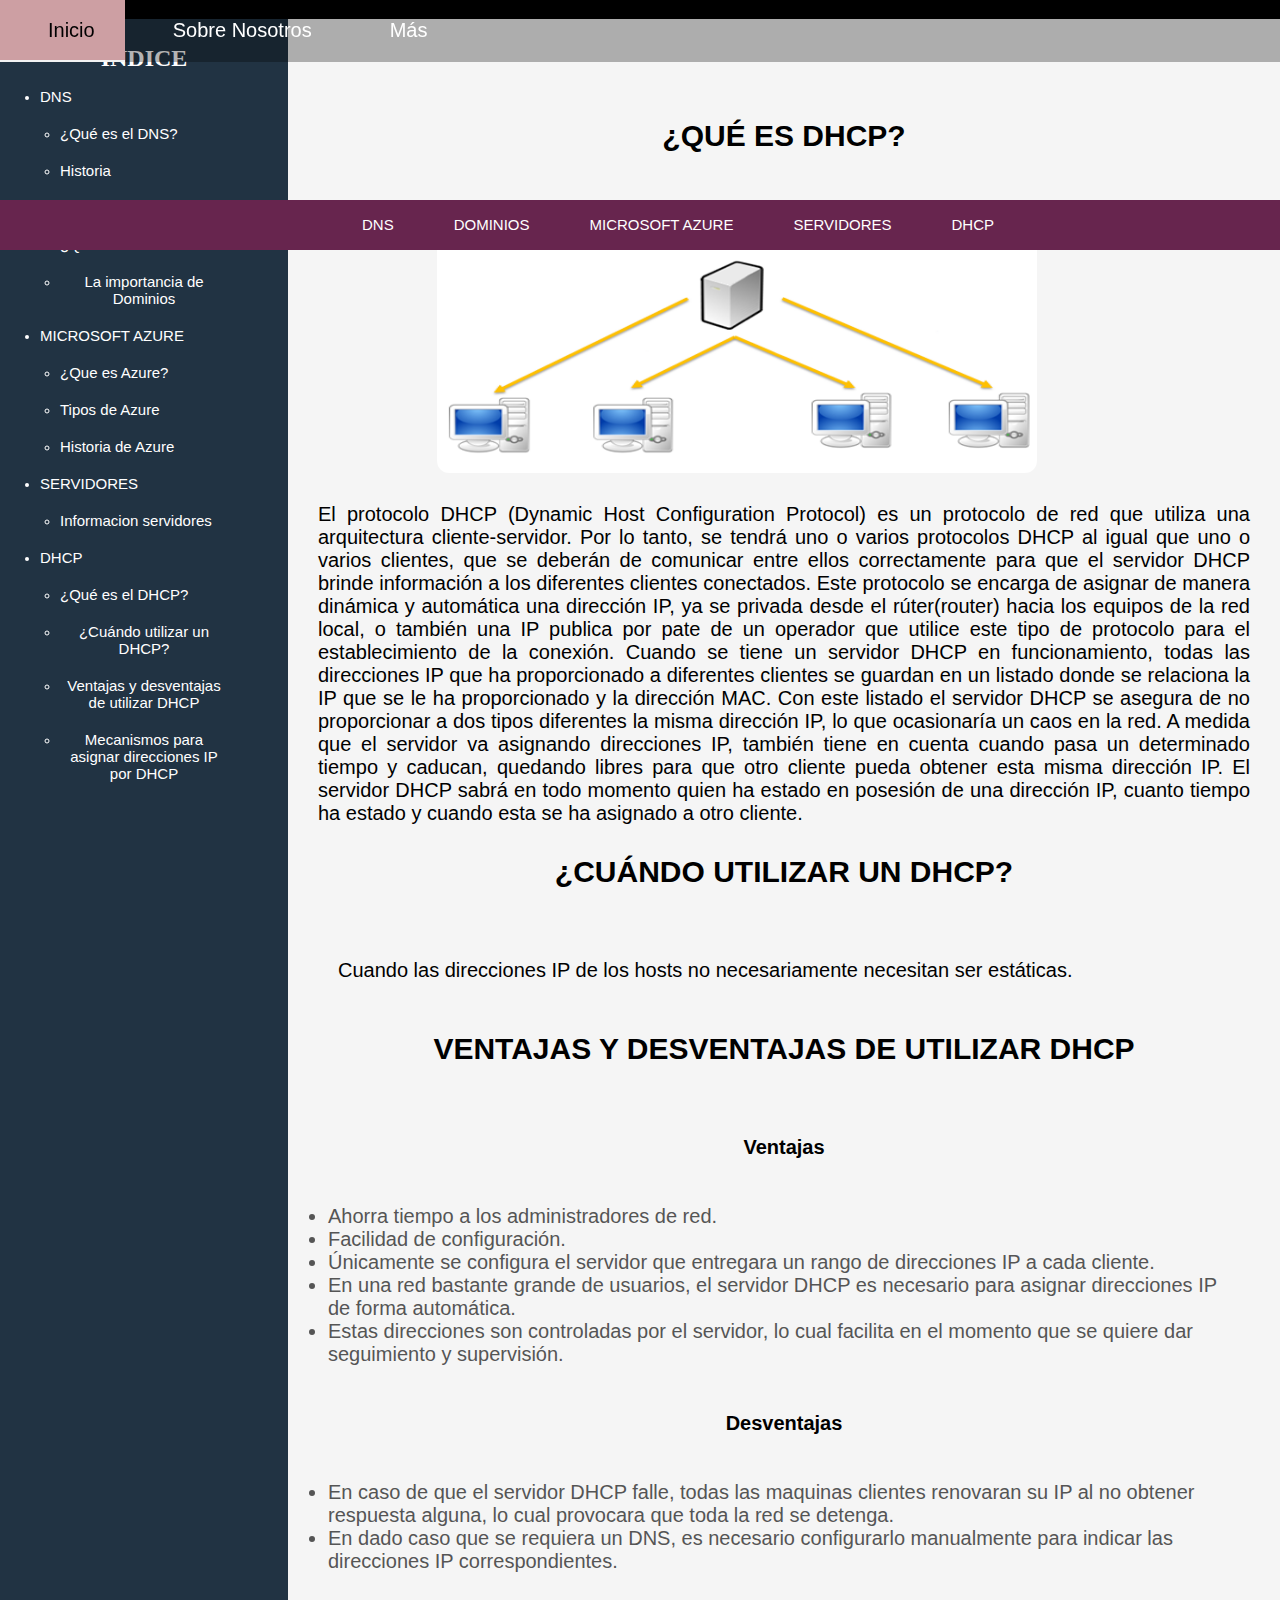
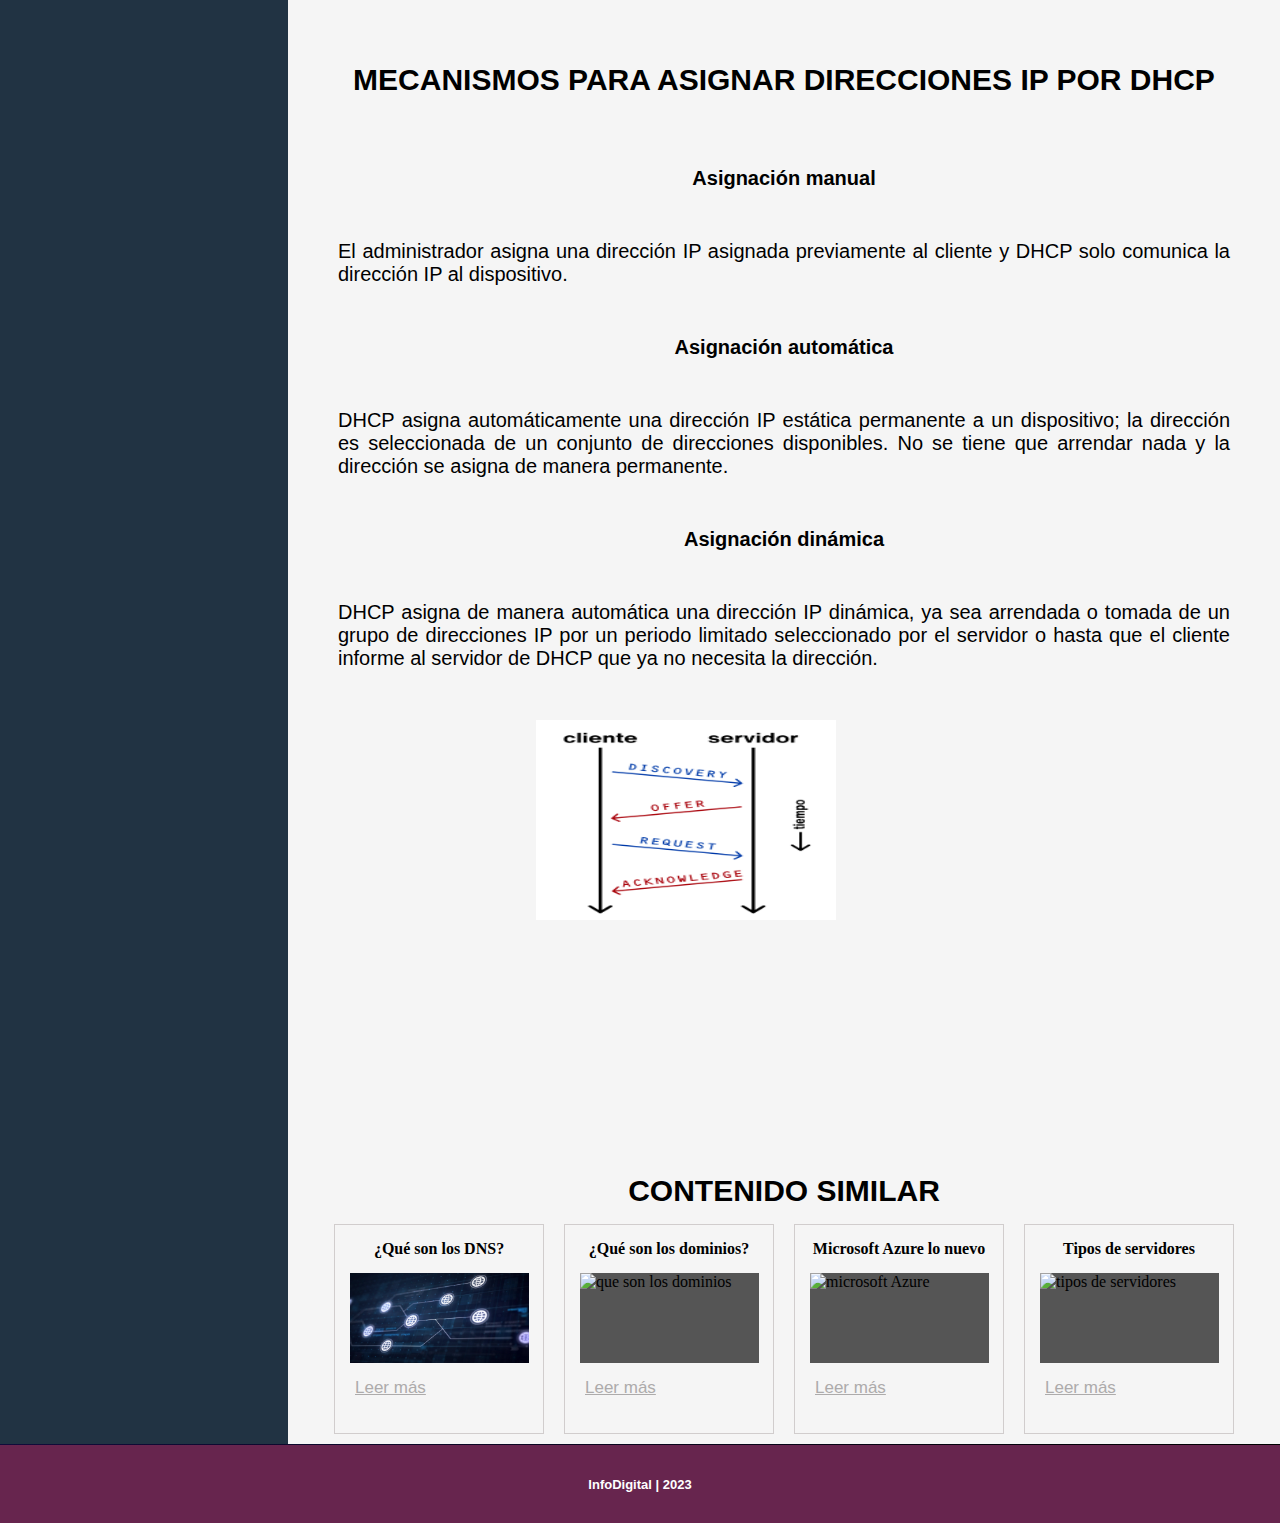
==== commit d08ecb9c: "Cambios" ====
--- a/paginas/dhcp.html
+++ b/paginas/dhcp.html
@@ -4,7 +4,7 @@
     <meta charset="UTF-8">
     <meta http-equiv="X-UA-Compatible" content="IE=edge">
     <meta name="viewport" content="width=device-width, initial-scale=1.0">
-    <link rel="icon" type="image/logo" href="../logo/logo.png">
+    <link rel="icon" type="info Digital" href="../logo/logo.png">
     <link rel="stylesheet" href="../estilos/style.css">
     <title>InfoDigital - DHCP</title>
     <link rel="stylesheet" href="../estilos/mediaPag.css">
@@ -20,7 +20,7 @@
             <label for="btn-menu" id="mmovil"><i class="fa-sharp fa-solid fa-list-ul"></i></label>  
             <nav class="menu">
                 <ul>
-                    <li><a href="../index.html"><i class="fa-solid fa-house-chimney"></i>Inicio</a></li>
+                    <li><a href="/index.html"><i class="fa-solid fa-house-chimney"></i>Inicio</a></li>
                     <li><a href="sobreNosotros.html"><i class="fa-solid fa-calendar-days"></i>Sobre Nosotros</a></li>
                     <li><a href="mas.html"><i class="fa-solid fa-laptop-code"></i>Más</a></li>
                 </ul>
@@ -28,7 +28,7 @@
         </div>
         <!-- ***************** MENU INFERIOR ********************** -->
         <div class="img">
-            <img src="../imagenes/redes.jpg"  alt="Imagen de Freepik" class="nube">
+            <img src="../imagenes/redes.jpg"  alt="Imagen de Freepik nube" class="nube">
         </div> 
          <div id="menum-inferior">
             <input type="checkbox" id="btn-menu-inferior">
@@ -126,7 +126,7 @@
         <h2 id="p-queesDHCP"> ¿QUÉ ES DHCP? </h2>
             <div class="contenedorDHCP">
                 <div class="fotoDHCP">
-                    <img src="../imagenes/DHCP/ud2_image017.png" alt="" id="fot">
+                    <img src="../imagenes/DHCP/ud2_image017.png" alt="que es dhcp" id="fot">
                 </div>
                 <div class="info">
                     <p>
@@ -203,7 +203,7 @@
                         </div>
 
                         <div class="mov">
-                            <img src="../imagenes/DHCP/Sesión_DHCP.svg.png" alt="">
+                            <img src="../imagenes/DHCP/Sesión_DHCP.svg.png" alt="dhcp asignacion dinamica">
                         </div>
                     </p>
                 </div>
@@ -216,28 +216,28 @@
         <aside id="cuad1">
             <h2>¿Qué son los DNS?</h2>
           <div class="img">
-            <img src="../imagenes/mas/img1.jpg" alt="">
+            <img src="../imagenes/mas/img1.jpg" alt="que son los dns">
           </div>
         <a href="dns.html">Leer más <i class="fa-solid fa-arrow-right-long"></i></a>
         </aside>
         <aside id="cuad2">
             <h2>¿Qué son los dominios?</h2>
           <div class="img">
-            <img src="../imagenes/mas/img2.jpg" alt="">
+            <img src="../imagenes/mas/img2.jpg" alt="que son los dominios">
           </div>
         <a href="dominios.html">Leer más <i class="fa-solid fa-arrow-right-long"></i></a>
         </aside>
         <aside id="cuad3">
             <h2>Microsoft Azure lo nuevo</h2>
          <div class="img">
-            <img src="../imagenes/mas/img4.jpg" alt="">
+            <img src="../imagenes/mas/img4.jpg" alt="microsoft Azure">
           </div>
           <a href="microsoftAzure.html">Leer más <i class="fa-solid fa-arrow-right-long"></i></a>
         </aside>
         <aside id="cuad4">
             <h2>Tipos de servidores</h2>
             <div class="img">
-                <img src="../imagenes/mas/img5.jpg" alt="">
+                <img src="../imagenes/mas/img5.jpg" alt="tipos de servidores">
             </div>
             <a href="servidores.html">Leer más <i class="fa-solid fa-arrow-right-long"></i></a>
         </aside>
--- a/estilos/mediaPag.css
+++ b/estilos/mediaPag.css
@@ -8,7 +8,7 @@
   -----------------ESTILO PARA 920---------------------------
   ------------------------------------------------------------ */
  @media only screen and (max-width: 920px){
-    #cabecera{
+   #cabecera{
         height: 50px;
     }
     #logo{
@@ -137,14 +137,15 @@
    
 }
     /* ---------------------------CONTENIDO SIMILAR------------------------------------- */
-    .mas aside{
-        width: 170px;
-        height: 210px;
+    aside img{
+        width: 100%;
+        height: 100%;
     }
     .p-mas div{
-        width: 139px;
-        height: 90px;
-        margin: 15px;
+        width: 81%;
+    }
+    .p-mas aside{
+        width: 40%;
     }
     /* ---------------------------MICROSOFT AZURE------------------------------------- */
 
